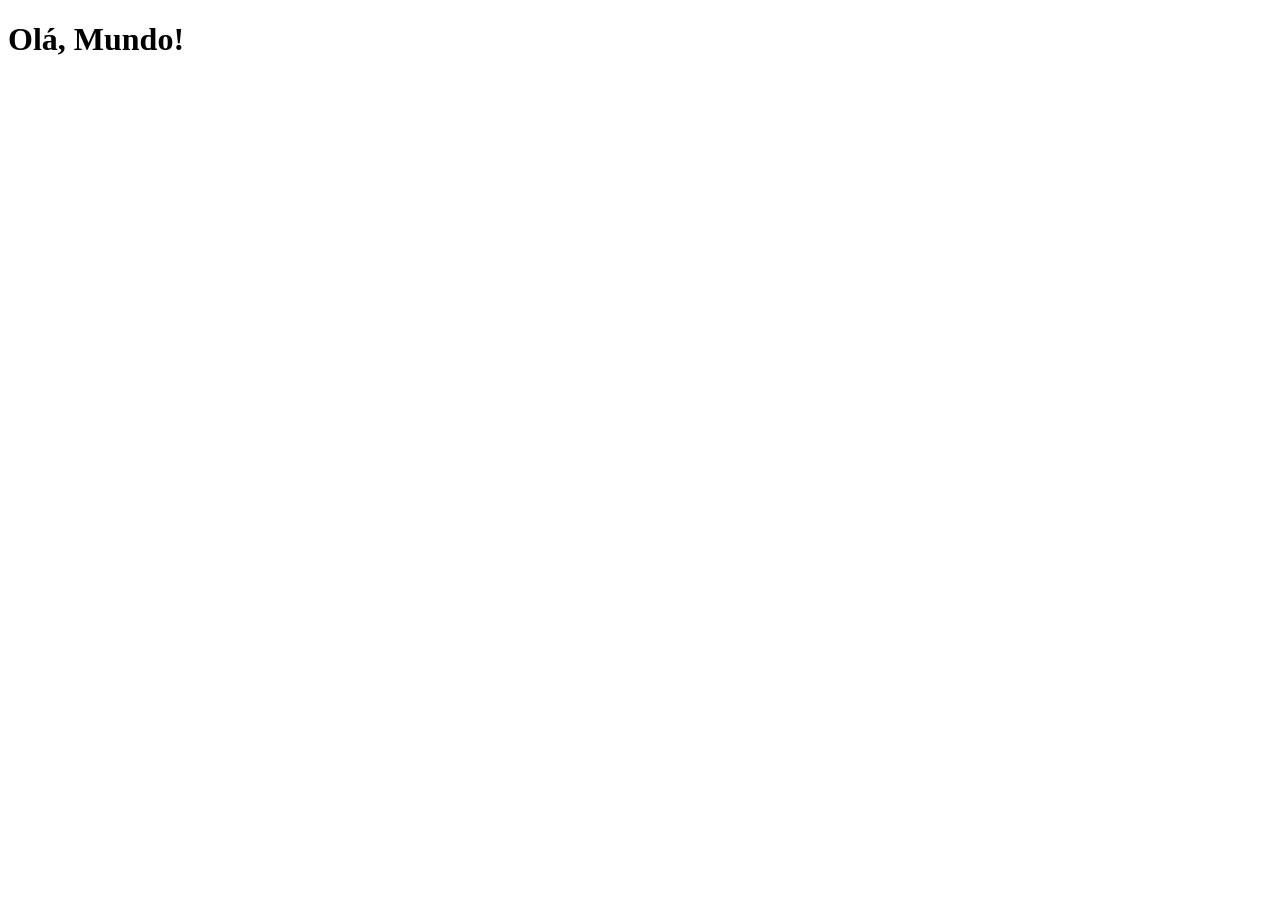
==== index.html @ 74636571 "Aula11-Módulo4 concluída" ====
<!DOCTYPE html>
<html lang="pt-br">
<head>
    <meta charset="UTF-8">
    <meta name="viewport" content="width=device-width, initial-scale=1.0">
    <link rel="shortcut icon" href="favicon.ico" type="image/x-icon">
    <link rel="stylesheet" href="estilos/style.css">
    <title>Projeto Redes Sociais</title>
</head>
<body>
    <h1>Olá, Mundo!</h1>
</body>
</html>
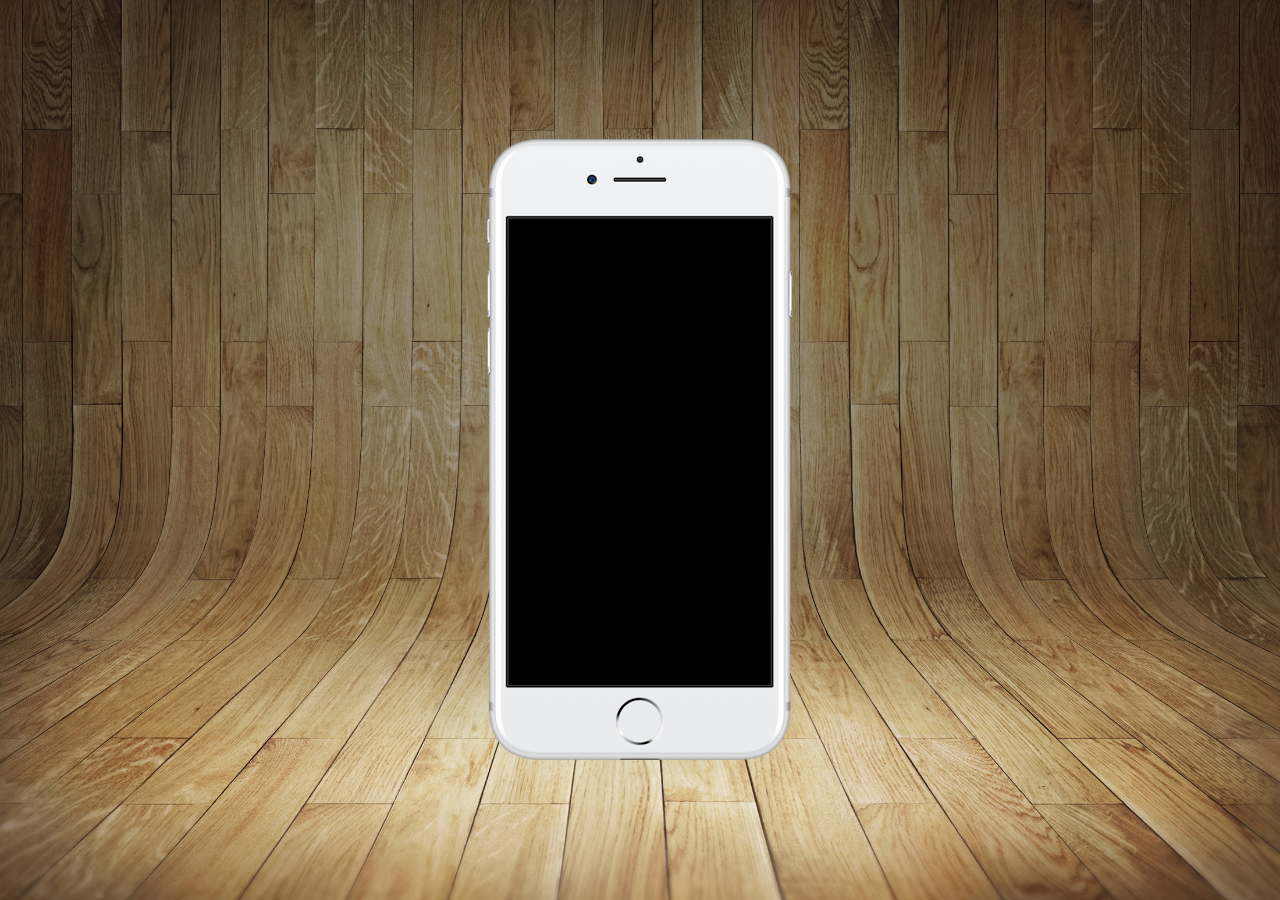
==== commit d83eb801: "projeto4" ====
--- a/index.html
+++ b/index.html
@@ -8,6 +8,13 @@
     <title>Projeto Redes Sociais</title>
 </head>
 <body>
-    <h1>Olá, Mundo!</h1>
+    <main>
+        <section id="telefone">
+
+        </section>
+        <section id="redes-sociais">
+
+        </section>
+    </main>
 </body>
 </html>
--- a/estilos/style.css
+++ b/estilos/style.css
@@ -0,0 +1,36 @@
+@charset "UTF-8";
+
+* {
+    margin: 0;
+    padding: 0;
+    font-family: Arial, Helvetica, sans-serif;
+}
+
+html, body {
+    height: 100%;
+    width: 100%;
+}
+
+body {
+    background: url("../imagens/fundo-madeira.jpg") no-repeat;
+    background-size: cover;
+    background-position: center;
+    background-attachment: fixed;
+}
+
+main {
+    height: 100%;
+    width: 100%;
+    position: relative;
+}
+
+section#telefone {
+    height: 628px;
+    width: 312px;
+    background: url("../imagens/frame-iphone.png") no-repeat;
+
+    position: absolute;
+    top: 50%;
+    left: 50%;
+    transform: translate(-50%, -50%);
+}
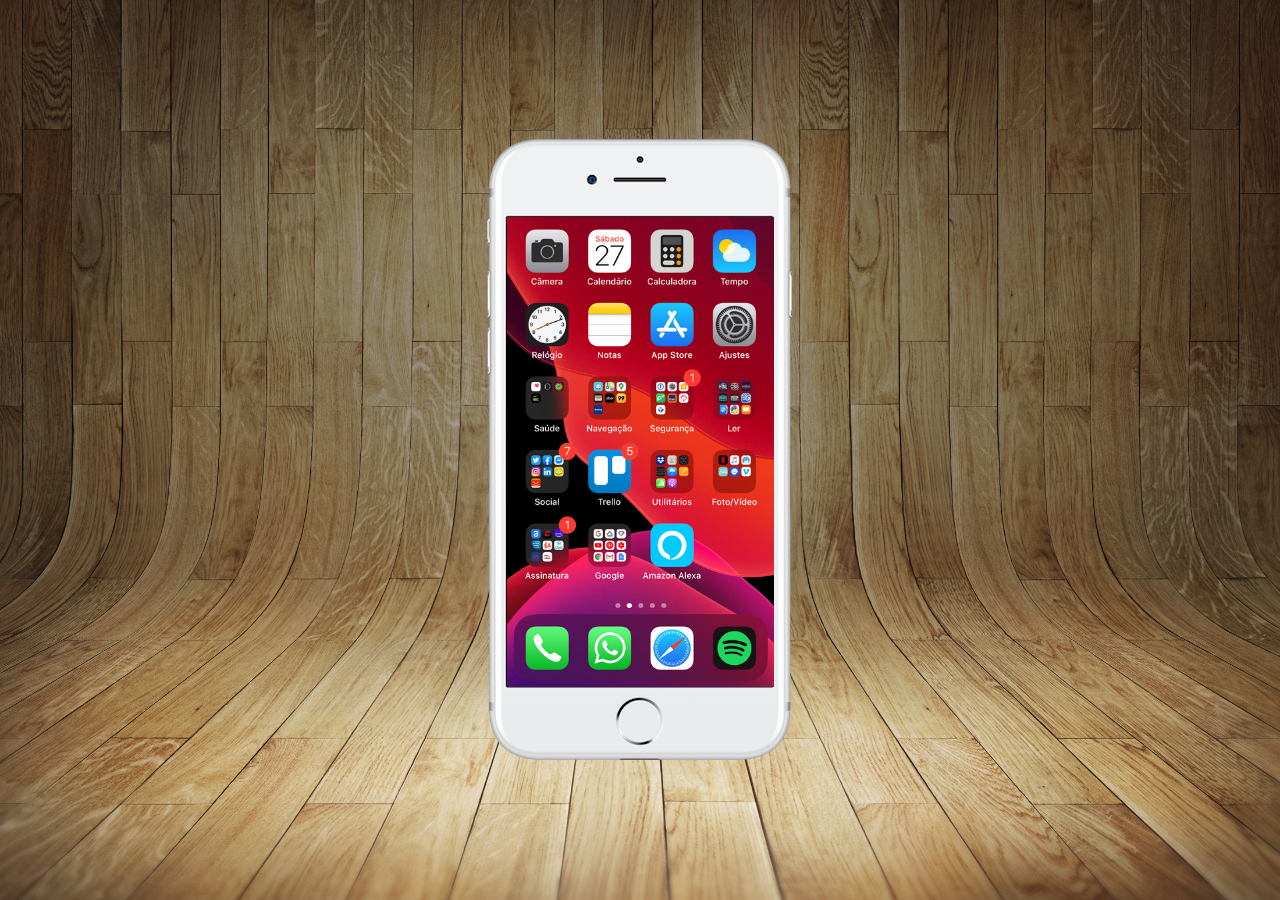
==== commit 84a56dbb: "Tela home criada" ====
--- a/index.html
+++ b/index.html
@@ -10,7 +10,7 @@
 <body>
     <main>
         <section id="telefone">
-
+            <iframe src="home.html" name="tela" id="tela" frameborder="0"></iframe>
         </section>
         <section id="redes-sociais">
 
--- a/estilos/style.css
+++ b/estilos/style.css
@@ -33,4 +33,13 @@
     top: 50%;
     left: 50%;
     transform: translate(-50%, -50%);
+}
+
+iframe#tela {
+    position: relative;
+    top: 81px;
+    left: 22.5px;
+
+    height: 470px;
+    width: 267px;
 }
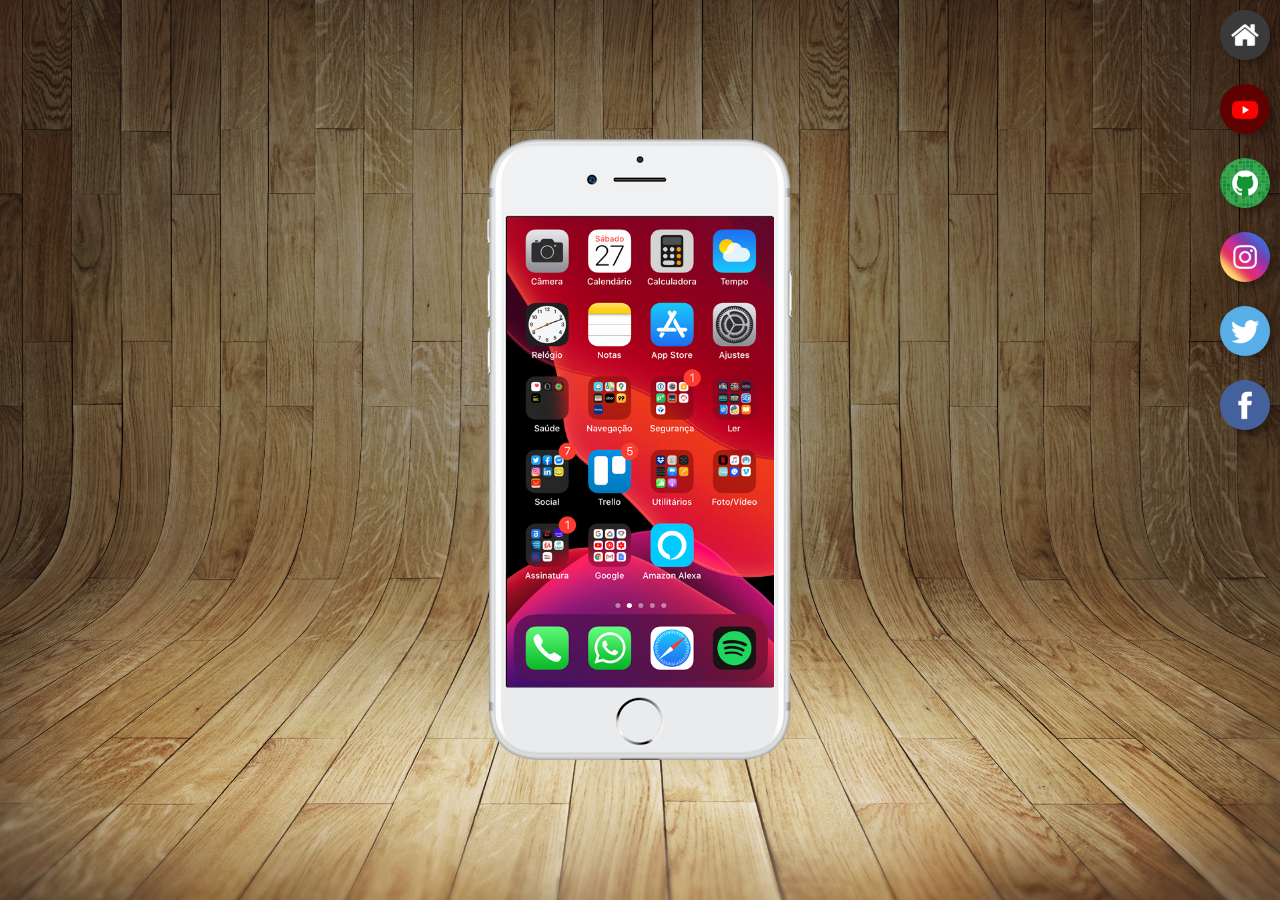
==== commit ae48235c: "Aula14-Módulo4 em andamento" ====
--- a/index.html
+++ b/index.html
@@ -13,7 +13,12 @@
             <iframe src="home.html" name="tela" id="tela" frameborder="0"></iframe>
         </section>
         <section id="redes-sociais">
-
+            <a href="" target="tela"><img src="imagens/logo-home.jpg" alt="home"></a>
+            <a href="" target="tela"><img src="imagens/logo-youtube.jpg" alt="youtube"></a>
+            <a href="" target="tela"><img src="imagens/logo-github.jpg" alt="github"></a>
+            <a href="" target="tela"><img src="imagens/logo-instagram.jpg" alt="instagram"></a>
+            <a href="" target="tela"><img src="imagens/logo-twitter.jpg" alt="twitter"></a>
+            <a href="" target="tela"><img src="imagens/logo-facebook.jpg" alt="facebook"></a>
         </section>
     </main>
 </body>
--- a/estilos/style.css
+++ b/estilos/style.css
@@ -42,4 +42,25 @@
 
     height: 470px;
     width: 267px;
+}
+
+section#redes-sociais {
+    text-align: right;
+}
+
+section#redes-sociais > a {
+    display: block;
+}
+
+section#redes-sociais img {
+    width: 50px;
+    height: auto;
+    margin: 10px;
+    border-radius: 50%;
+    box-shadow: 5px 5px 5px rgba(0, 0, 0, 0.238);
+    box-sizing: border-box;
+}
+
+section#redes-sociais img:hover {
+    border: 2px solid white;
 }
